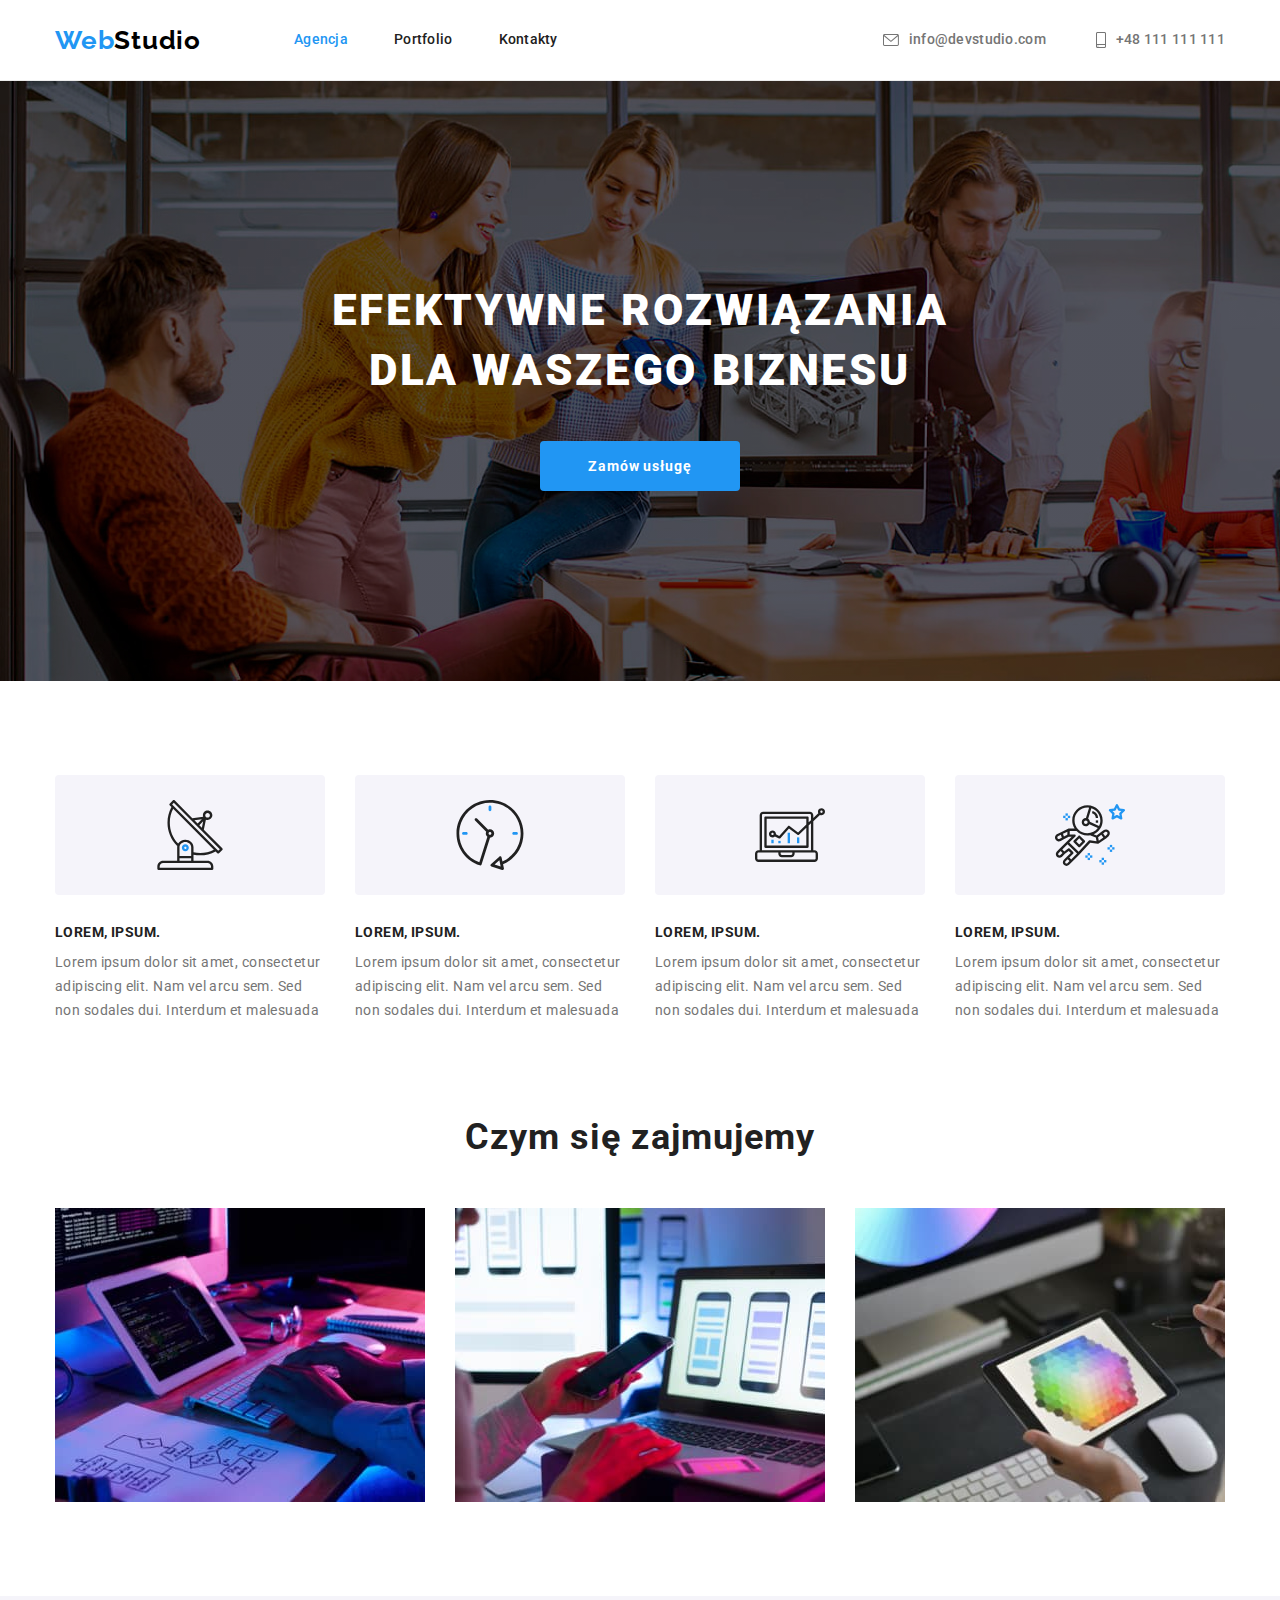
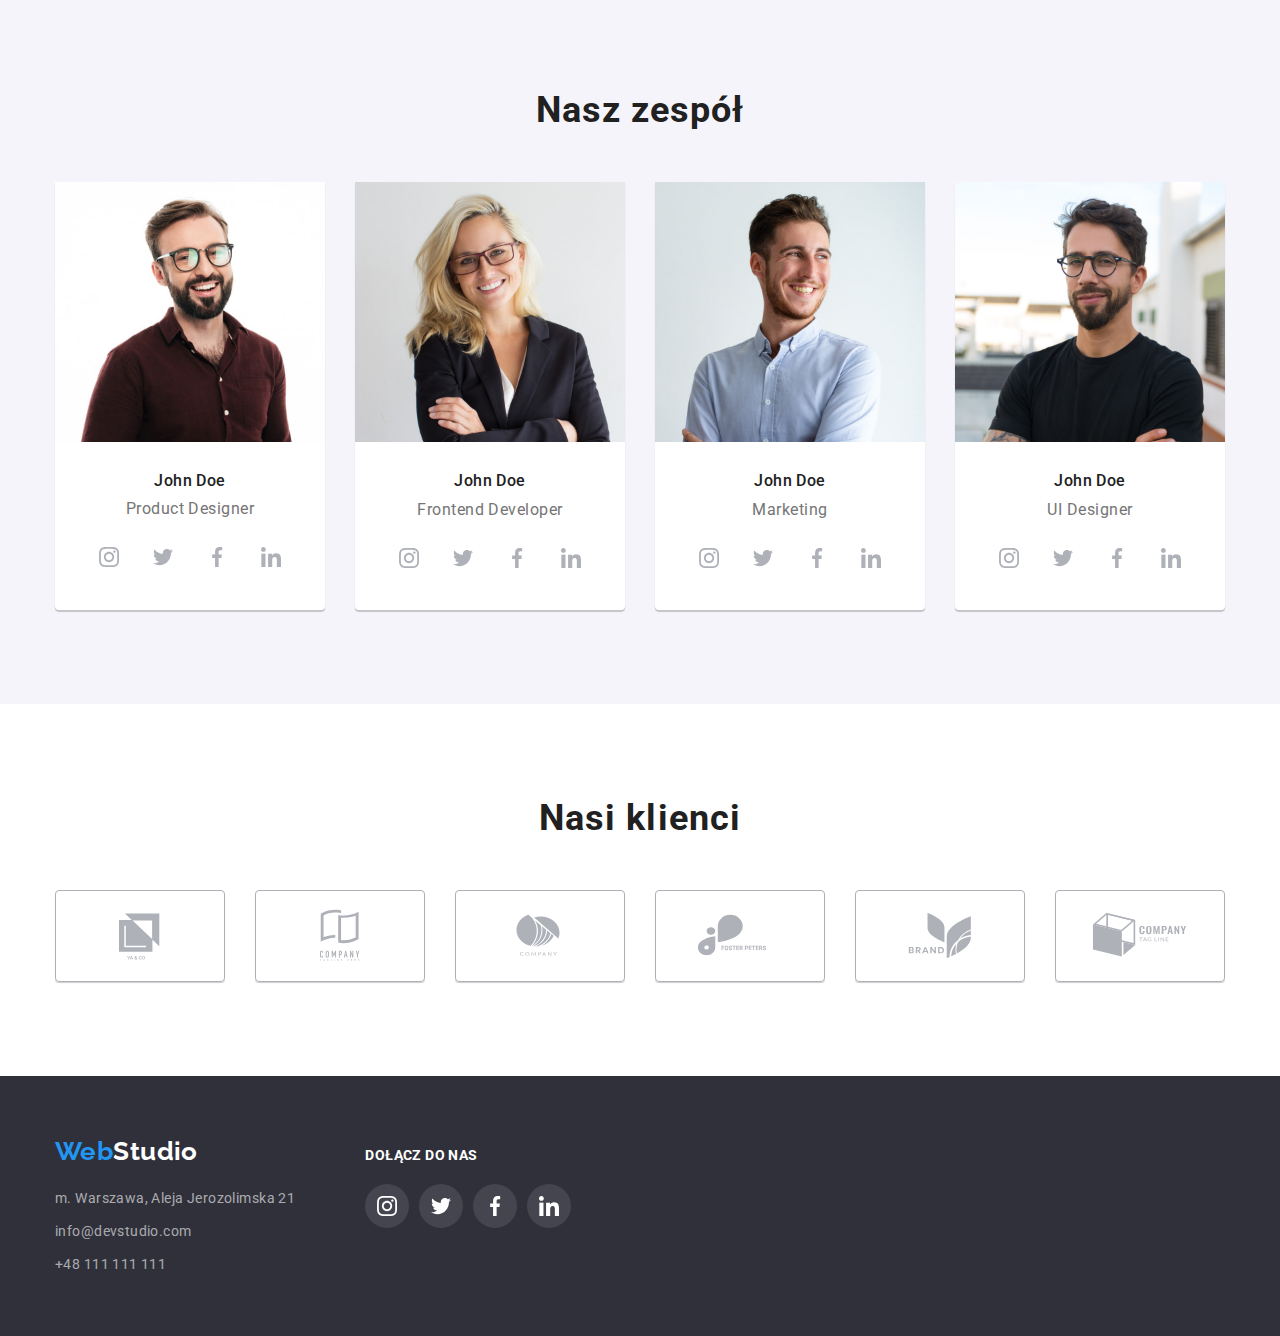
==== index.html @ 993850c0 "feat: init" ====
<!DOCTYPE html>
<html lang="en">
	<head>
		<meta charset="UTF-8" />
		<meta name="viewport" content="witdh=device-width" />
		<title>goit-markup-hw-04 Wojciech Maroszek</title>
		<link rel="preconnect" href="https://fonts.googleapis.com" />
		<link rel="preconnect" href="https://fonts.gstatic.com" crossorigin />
		<link
			href="https://fonts.googleapis.com/css2?family=Raleway:wght@700&family=Roboto:wght@400;500;700;900&display=swap"
			rel="stylesheet"
		/>
		<link rel="stylesheet" href="css/modern-normalize.css" />
		<link rel="stylesheet" href="css/styles.css" />
	</head>
	<body>
		<header class="nav-line">
			<div class="container container-nav">
				<nav class="header-nav">
					<a class="nav-logo" href="./index.html">
						<span>Web</span>
						<span class="nav-logo-studio">Studio</span>
					</a>
					<ul class="nav-list">
						<li><a class="nav-link current" href="./index.html">Agencja</a></li>
						<li><a class="nav-link" href="./portfolio.html">Portfolio</a></li>
						<li><a class="nav-link" href="./kontakt.html">Kontakty</a></li>
					</ul>
				</nav>
				<ul class="contact-list">
					<li>
						<a class="nav-link2" href="mailto:info@devstudio.com">
							<svg class="icon-envelope">
								<use href="./images/icons.svg#icon-envelope"></use>
							</svg>
							info@devstudio.com
						</a>
					</li>
					<li>
						<a class="nav-link2" href="tel:48111111111">
							<svg class="icon-smartphone">
								<use href="./images/icons.svg#icon-smartphone"></use>
							</svg>
							+48 111 111 111
						</a>
					</li>
				</ul>
			</div>
		</header>
		<main>
			<section class="hero-background">
				<div class="container">
					<h1 class="hero-header">EFEKTYWNE ROZWIĄZANIA DLA WASZEGO BIZNESU</h1>
					<button class="hero-button" type="button">Zamów usługę</button>
				</div>
			</section>
			<section>
				<div class="container">
					<h2 class="visually-hidden">Lorem, ipsum dolor.</h2>
					<ul class="feat-container">
						<li class="feat-text-box">
							<div class="feat-icon-box">
								<svg class="feat-icon"><use href="./images/icons.svg#icon-antenna"></use></svg>
							</div>
							<h3 class="feat-tittle">Lorem, ipsum.</h3>
							<p class="feat-text">
								Lorem ipsum dolor sit amet, consectetur adipiscing elit. Nam vel arcu sem. Sed non sodales dui. Interdum
								et malesuada
							</p>
						</li>
						<li class="feat-text-box">
							<div class="feat-icon-box">
								<svg class="feat-icon"><use href="./images/icons.svg#icon-clock"></use></svg>
							</div>
							<h3 class="feat-tittle">Lorem, ipsum.</h3>
							<p class="feat-text">
								Lorem ipsum dolor sit amet, consectetur adipiscing elit. Nam vel arcu sem. Sed non sodales dui. Interdum
								et malesuada
							</p>
						</li>
						<li class="feat-text-box">
							<div class="feat-icon-box">
								<svg class="feat-icon"><use href="./images/icons.svg#icon-diagram"></use></svg>
							</div>
							<h3 class="feat-tittle">Lorem, ipsum.</h3>
							<p class="feat-text">
								Lorem ipsum dolor sit amet, consectetur adipiscing elit. Nam vel arcu sem. Sed non sodales dui. Interdum
								et malesuada
							</p>
						</li>
						<li class="feat-text-box">
							<div class="feat-icon-box">
								<svg class="feat-icon"><use href="./images/icons.svg#icon-astronaut"></use></svg>
							</div>
							<h3 class="feat-tittle">Lorem, ipsum.</h3>
							<p class="feat-text">
								Lorem ipsum dolor sit amet, consectetur adipiscing elit. Nam vel arcu sem. Sed non sodales dui. Interdum
								et malesuada
							</p>
						</li>
					</ul>
				</div>
			</section>
			<section class="deal-design">
				<div class="container">
					<h2 class="design-header deal-title">Czym się zajmujemy</h2>
					<ul class="deal-box">
						<li>
							<img src="images/box1.jpg" alt="Zdjęcie komputera" width="370" height="294" />
						</li>
						<li>
							<img src="images/box2.jpg" alt="Zdjęcie komputera i telefonu" width="370" height="294" />
						</li>
						<li>
							<img src="images/box3.jpg" alt="Zdjęcie tabletu" width="370" height="294" />
						</li>
					</ul>
				</div>
			</section>
			<section class="section-team-background">
				<div class="container">
					<h2 class="design-header sec-images-header">Nasz zespół</h2>
					<ul class="team-card-box">
						<li class="team-card">
							<img src="images/img1.jpg" alt="Zdjęcie osoby 1" width="270" height="260" />
							<div class="card-text-box">
								<h3 class="section-team-tittle">John Doe</h3>
								<p class="section-team-text">Product Designer</p>
								<ul class="team-social-box">
									<li>
										<a
											class="icon-bg"
											href="https://www.instagram.com/"
											target="_blank"
											rel="noopener nofollow noreferrer"
										>
											<svg class="team-social"><use href="./images/icons.svg#icon-instagram"></use></svg>
										</a>
									</li>
									<li>
										<a
											class="icon-bg"
											href="https://www.twitter.com/"
											target="_blank"
											rel="noopener nofollow noreferrer"
										>
											<svg class="team-social"><use href="./images/icons.svg#icon-twitter"></use></svg>
										</a>
									</li>
									<li>
										<a
											class="icon-bg"
											href="https://www.facebook.com/"
											target="_blank"
											rel="noopener nofollow noreferrer"
										>
											<svg class="team-social"><use href="./images/icons.svg#icon-facebook"></use></svg>
										</a>
									</li>
									<li>
										<a
											class="icon-bg"
											href="https://pl.linkedin.com/"
											target="_blank"
											rel="noopener nofollow noreferrer"
										>
											<svg class="team-social"><use href="./images/icons.svg#icon-linkedin"></use></svg>
										</a>
									</li>
								</ul>
							</div>
						</li>
						<li class="team-card">
							<img src="images/img2.jpg" alt="Zdjęcie osoby 2" width="270" height="260" />
							<div class="card-text-box">
								<h3 class="section-team-tittle">John Doe</h3>
								<p class="section-team-text">Frontend Developer</p>
								<ul class="team-social-box">
									<li>
										<a
											class="icon-bg"
											href="https://www.instagram.com/"
											target="_blank"
											rel="noopener nofollow noreferrer"
										>
											<svg class="team-social"><use href="./images/icons.svg#icon-instagram"></use></svg>
										</a>
									</li>
									<li>
										<a
											class="icon-bg"
											href="https://www.twitter.com/"
											target="_blank"
											rel="noopener nofollow noreferrer"
										>
											<svg class="team-social"><use href="./images/icons.svg#icon-twitter"></use></svg>
										</a>
									</li>
									<li>
										<a
											class="icon-bg"
											href="https://www.facebook.com/"
											target="_blank"
											rel="noopener nofollow noreferrer"
										>
											<svg class="team-social"><use href="./images/icons.svg#icon-facebook"></use></svg>
										</a>
									</li>
									<li>
										<a
											class="icon-bg"
											href="https://pl.linkedin.com/"
											target="_blank"
											rel="noopener nofollow noreferrer"
										>
											<svg class="team-social"><use href="./images/icons.svg#icon-linkedin"></use></svg>
										</a>
									</li>
								</ul>
							</div>
						</li>
						<li class="team-card">
							<img src="images/img3.jpg" alt="Zdjęcie osoby 3" width="270" height="260" />
							<div class="card-text-box">
								<h3 class="section-team-tittle">John Doe</h3>
								<p class="section-team-text">Marketing</p>
								<ul class="team-social-box">
									<li>
										<a
											class="icon-bg"
											href="https://www.instagram.com/"
											target="_blank"
											rel="noopener nofollow noreferrer"
										>
											<svg class="team-social"><use href="./images/icons.svg#icon-instagram"></use></svg>
										</a>
									</li>
									<li>
										<a
											class="icon-bg"
											href="https://www.twitter.com/"
											target="_blank"
											rel="noopener nofollow noreferrer"
										>
											<svg class="team-social"><use href="./images/icons.svg#icon-twitter"></use></svg>
										</a>
									</li>
									<li>
										<a
											class="icon-bg"
											href="https://www.facebook.com/"
											target="_blank"
											rel="noopener nofollow noreferrer"
										>
											<svg class="team-social"><use href="./images/icons.svg#icon-facebook"></use></svg>
										</a>
									</li>
									<li>
										<a
											class="icon-bg"
											href="https://pl.linkedin.com/"
											target="_blank"
											rel="noopener nofollow noreferrer"
										>
											<svg class="team-social"><use href="./images/icons.svg#icon-linkedin"></use></svg>
										</a>
									</li>
								</ul>
							</div>
						</li>
						<li class="team-card">
							<img src="images/img4.jpg" alt="Zdjęcie osoby 4" width="270" height="260" />
							<div class="card-text-box">
								<h3 class="section-team-tittle">John Doe</h3>
								<p class="section-team-text">UI Designer</p>
								<ul class="team-social-box">
									<li>
										<a
											class="icon-bg"
											href="https://www.instagram.com/"
											target="_blank"
											rel="noopener nofollow noreferrer"
										>
											<svg class="team-social"><use href="./images/icons.svg#icon-instagram"></use></svg>
										</a>
									</li>
									<li>
										<a
											class="icon-bg"
											href="https://www.twitter.com/"
											target="_blank"
											rel="noopener nofollow noreferrer"
										>
											<svg class="team-social"><use href="./images/icons.svg#icon-twitter"></use></svg>
										</a>
									</li>
									<li>
										<a
											class="icon-bg"
											href="https://www.facebook.com/"
											target="_blank"
											rel="noopener nofollow noreferrer"
										>
											<svg class="team-social"><use href="./images/icons.svg#icon-facebook"></use></svg>
										</a>
									</li>
									<li>
										<a
											class="icon-bg"
											href="https://pl.linkedin.com/"
											target="_blank"
											rel="noopener nofollow noreferrer"
										>
											<svg class="team-social"><use href="./images/icons.svg#icon-linkedin"></use></svg>
										</a>
									</li>
								</ul>
							</div>
						</li>
					</ul>
				</div>
			</section>
			<section>
				<div class="container">
					<h2 class="design-header deal-title">Nasi klienci</h2>
					<ul class="customers-box">
						<li>
							<a class="customer-bg" href="#">
								<svg class="customers-logo"><use href="./images/icons.svg#icon-logo-1"></use></svg>
							</a>
						</li>
						<li>
							<a class="customer-bg" href="#">
								<svg class="customers-logo"><use href="./images/icons.svg#icon-logo-2"></use></svg>
							</a>
						</li>
						<li>
							<a class="customer-bg" href="#">
								<svg class="customers-logo"><use href="./images/icons.svg#icon-logo-3"></use></svg>
							</a>
						</li>
						<li>
							<a class="customer-bg" href="#">
								<svg class="customers-logo"><use href="./images/icons.svg#icon-logo-4"></use></svg>
							</a>
						</li>
						<li>
							<a class="customer-bg" href="#">
								<svg class="customers-logo"><use href="./images/icons.svg#icon-logo-5"></use></svg>
							</a>
						</li>
						<li>
							<a class="customer-bg" href="#">
								<svg class="customers-logo"><use href="./images/icons.svg#icon-logo-6"></use></svg>
							</a>
						</li>
					</ul>
				</div>
			</section>
		</main>
		<footer class="footer-bg">
			<div class="container footer-container">
				<div>
					<a class="footer-logo" href="./index.html">
						<span>Web</span>
						<span class="footer-logo-studio">Studio</span>
					</a>
					<address>
						<ul class="adress-list">
							<li class="address-text">
								<a
									class="footer-adress"
									href="https://goo.gl/maps/CgjjjS2WBtp8LF2a7"
									target="_blank"
									rel="noopener nofollow"
								>
									m. Warszawa, Aleja Jerozolimska 21
								</a>
							</li>
							<li class="address-text">
								<a class="footer-adress" href="mailto:info@devstudio.com">info@devstudio.com</a>
							</li>
							<li><a class="footer-adress" href="tel:48111111111">+48 111 111 111</a></li>
						</ul>
					</address>
				</div>
				<div>
					<h3 class="visually-hidden">Social</h3>
					<p class="social-text">DOŁĄCZ DO NAS</p>
					<ul class="social-box">
						<li>
							<a class="social-bg" href="https://www.instagram.com/" target="_blank" rel="noopener nofollow noreferrer">
								<svg class="social-cover">
									<use href="./images/icons.svg#icon-instagram"></use>
								</svg>
							</a>
						</li>
						<li>
							<a class="social-bg" href="https://www.twitter.com/" target="_blank" rel="noopener nofollow noreferrer">
								<svg class="social-cover"><use href="./images/icons.svg#icon-twitter"></use></svg>
							</a>
						</li>

						<li>
							<a class="social-bg" href="https://www.facebook.com/" target="_blank" rel="noopener nofollow noreferrer">
								<svg class="social-cover">
									<use href="./images/icons.svg#icon-facebook"></use>
								</svg>
							</a>
						</li>
						<li>
							<a class="social-bg" href="https://pl.linkedin.com/" target="_blank" rel="noopener nofollow noreferrer">
								<svg class="social-cover">
									<use href="./images/icons.svg#icon-linkedin"></use>
								</svg>
							</a>
						</li>
					</ul>
				</div>
			</div>
		</footer>
		<script src="./js/modal.js"></script>
	</body>
</html>
---- css/styles.css ----
/* GLOBAL */
:root {
	--header-background-color: #2f303a;
	--main-background-color: #ffffff;
	--main-font-color: #212121;
	--images-font-color: #757575;
	--main-blue-color: #2196f3;
	--filters-background-color: #f5f4fa;
	--footer-text-color: rgba(255, 255, 255, 0.6);
	--footer-studio-color: #000000;
	--main-font: "Roboto", sans-serif;
	--logo-font: "Raleway";
}
body {
	font-family: var(--main-font);
	background-color: var(--main-background-color);
	color: var(--main-font-color);
	font-size: 14px;
	letter-spacing: 0.03em;
}
.cursor-pointer:hover {
	cursor: pointer;
}
.visually-hidden {
	position: absolute;
	width: 1px;
	height: 1px;
	margin: -1px;
	border: 0;
	padding: 0;
	white-space: nowrap;
	clip-path: inset(100%);
	clip: rect(0 0 0 0);
	overflow: hidden;
}
.design-header {
	font-weight: 700;
	font-size: 36px;
	line-height: 1.16;
	text-align: center;
	letter-spacing: 0.03em;
	margin-bottom: 50px;
}
.container {
	width: 1200px;
	margin: 0 auto;
	padding: 0 15px;
}

h1,
h2,
h3,
h4,
h5,
h6,
p {
	margin: 0;
}
img {
	display: block;
	max-width: 100%;
	height: auto;
}
ul,
ol {
	list-style-type: none;
	padding-left: 0;
	margin: 0;
}
a {
	text-decoration: none;
}
address {
	font-style: normal;
}
button {
	display: block;
	cursor: pointer;
	border: none;
	border-radius: 4px;
}
section {
	padding-top: 94px;
	padding-bottom: 94px;
}
/* GLOBAL */

/* HEADER */
/* Nav */
.nav-line {
	border-bottom: 1px;
	border-bottom-style: solid;
	border-bottom-color: #ececec;
}
.container-nav {
	display: flex;
	align-items: center;
}
.header-nav {
	display: flex;
	text-align: center;
}

.nav-list {
	display: flex;
	gap: 46px;
	margin-left: 93px;
	align-items: center;
}
.contact-list {
	display: flex;
	gap: 50px;
	margin-left: auto;
}
.nav-logo {
	font-family: var(--logo-font);
	text-decoration: none;
	font-weight: 700;
	font-size: 26px;
	line-height: 1.19;
	color: var(--main-blue-color);
	letter-spacing: 0.03em;
	display: flex;
	align-items: center;
}
.nav-logo:focus {
	outline: 2px dashed var(--main-blue-color);
}
.nav-logo-studio {
	color: var(--footer-studio-color);
}
.nav-link {
	text-decoration: none;
	color: var(--main-font-color);
	font-weight: 500;
	line-height: 1.14;
	letter-spacing: 0.02em;
	display: block;
	padding-top: 32px;
	padding-bottom: 32px;
}
.nav-link:hover {
	color: var(--main-blue-color);
}
.nav-link:focus {
	color: var(--main-blue-color);
}
.nav-link2 {
	text-decoration: none;
	font-weight: 500;
	line-height: 1.14;
	letter-spacing: 0.02em;
	color: var(--images-font-color);
	fill: currentColor;
	display: flex;
	align-items: center;
	justify-content: center;
}

.nav-link2:hover {
	color: var(--main-blue-color);
}
.nav-link2:focus {
	color: var(--main-blue-color);
}
.addres-color-pointer:hover {
	color: var(--main-background-color);
}
.current {
	color: var(--main-blue-color);
}
.icon-envelope {
	margin-right: 10px;
	width: 16px;
	height: 12px;
}
.icon-smartphone {
	margin-right: 10px;
	width: 10px;
	height: 16px;
}

/* Nav */
/* HEADER */

/* MAIN */
/* Header index.html */
.hero-background {
	max-width: 1600px;
	height: 600px;
	background-size: cover;
	margin: auto;
	padding-top: 200px;
	padding-bottom: 200px;
	background-image: linear-gradient(rgba(0, 0, 0, 0.4), rgba(0, 0, 0, 0.4)), url("../images/hero-background.jpg");
}
.hero-header {
	color: var(--main-background-color);
	width: 696px;
	font-weight: 900;
	font-size: 44px;
	line-height: 1.36;
	letter-spacing: 0.06em;
	text-align: center;
	text-transform: uppercase;
	margin: auto;
	margin-bottom: 40px;
}
.hero-button {
	width: 200px;
	background-color: var(--main-blue-color);
	color: var(--main-background-color);
	font-weight: 700;
	font-size: 14px;
	line-height: 1.87;
	text-align: center;
	letter-spacing: 0.06em;
	cursor: pointer;
	font-family: var(--main-font);
	margin: auto;
	padding: 12px 42px;
}

/* Header index.html */
/* Section 1 index.html */
.feat-text-box {
	width: 270px;
	height: auto;
}
.feat-container {
	display: flex;
	align-items: center;
	gap: 30px;
}
.feat-text {
	line-height: 1.71;
	color: var(--images-font-color);
	letter-spacing: 0.03em;
}
.feat-tittle {
	font-weight: 700;
	line-height: 1.14;
	text-transform: uppercase;
	letter-spacing: 0.03em;
	margin-bottom: 10px;
	font-size: 14px;
}
.feat-icon {
	width: 70px;
	height: 70px;
}
.feat-icon-box {
	background: #f5f4fa;
	border-radius: 4px;
	margin-bottom: 30px;
	height: 120px;
	display: flex;
	align-items: center;
	justify-content: center;
}
/* Section 1 index.html */
/* Section 2 index.html */
.deal-box {
	display: flex;
	flex-direction: row;
	gap: 30px;
}
.deal-design {
	padding-top: 0px;
}
/* Section 2 index.html */
/* Section 3 index.html */
.section-team-background {
	background-color: var(--filters-background-color);
}
.team-card {
	background-color: var(--main-background-color);
	width: 270px;
	box-shadow: 0px 2px 1px rgba(0, 0, 0, 0.2);
	border-radius: 0px 0px 4px 4px;
}
.card-text-box {
	width: 270px;
	text-align: center;
	padding: 30px 0;
}
.team-card-box {
	display: flex;
	gap: 30px;
}
.section-team-tittle {
	font-size: 16px;
	line-height: 1.18;
	letter-spacing: 0.03em;
	font-weight: 500;
	text-align: center;
	margin-bottom: 10px;
}
.section-team-text {
	font-size: 16px;
	line-height: 1.18;
	letter-spacing: 0.03em;
	color: var(--images-font-color);
	text-align: center;
	margin-bottom: 16px;
}
.team-social {
	width: 20px;
	height: 20px;
}

.icon-bg:hover {
	background-color: var(--main-blue-color);
	fill: var(--main-background-color);
}
.icon-bg:focus {
	background-color: var(--main-blue-color);
	fill: var(--main-background-color);
}

.team-social-box {
	display: flex;
	justify-content: center;
	gap: 10px;
}
.icon-bg {
	width: 44px;
	height: 44px;
	display: flex;
	align-items: center;
	justify-content: center;
	border-radius: 50%;
	fill: #afb1b8;
}
/* Section 3 index.html */
/* Section 4 index.html */

.customers-box {
	display: flex;
	gap: 30px;
}
.customer-bg {
	border: 1px solid currentColor;
	color: #afb1b8;
	border-radius: 4px;
	width: 170px;
	height: 92px;
	display: flex;
	align-items: center;
	justify-content: center;
	box-shadow: 0px 1px 1px rgba(0, 0, 0, 0.2);
}
.customer-bg:focus {
	color: var(--main-blue-color);
}
.customers-logo {
	width: 106px;
	height: 60px;
	fill: currentColor;
}
.customer-bg:hover {
	color: var(--main-blue-color);
}
/* Section 4 index.html */
/* Filters */
.filter-list {
	display: flex;
	flex-direction: row;
	justify-content: center;
	gap: 8px;
	margin-bottom: 50px;
}
.filter-button {
	font-size: 16px;
	line-height: 1.62;
	font-weight: 500;
	font-family: inherit;
	text-align: center;
	cursor: pointer;
	background-color: var(--filters-background-color);
	letter-spacing: 0.03em;
	padding: 6px 22px;
}
.filter-button:hover {
	background-color: var(--main-blue-color);
	color: var(--main-background-color);
	box-shadow: 0px 3px 1px rgba(0, 0, 0, 0.1), 0px 1px 2px rgba(0, 0, 0, 0.08), 0px 2px 2px rgba(0, 0, 0, 0.12);
}
.filter-button:focus {
	background-color: var(--main-blue-color);
	color: var(--main-background-color);
	box-shadow: 0px 3px 1px rgba(0, 0, 0, 0.1), 0px 1px 2px rgba(0, 0, 0, 0.08), 0px 2px 2px rgba(0, 0, 0, 0.12);
}
/* Filters */
/* Content images for portfolio.html */
.portfolio-list {
	display: flex;
	gap: 30px;
	flex-wrap: wrap;
}
.images-tittle {
	font-weight: 700;
	font-size: 18px;
	line-height: 2.25em;
	letter-spacing: 0.06em;
	margin-bottom: 4px;
	color: var(--main-font-color);
}
.images-text {
	font-size: 16px;
	line-height: 1.87;
	color: var(--images-font-color);
	letter-spacing: 0.03em;
}
.images-container:hover {
	width: 370px;
	box-shadow: 0px 1px 1px rgba(0, 0, 0, 0.12), 0px 4px 4px rgba(0, 0, 0, 0.06), 1px 4px 6px rgba(0, 0, 0, 0.16);
}
.images-container:focus {
	width: 370px;
	box-shadow: 0px 1px 1px rgba(0, 0, 0, 0.12), 0px 4px 4px rgba(0, 0, 0, 0.06), 1px 4px 6px rgba(0, 0, 0, 0.16);
}
.images-box-text {
	width: 370px;
	padding: 20px 24px 20px 24px;
	border: 1px solid #eeeeee;
	border-top: none;
}
/* Content images for portfolio.html */
/* MAIN */

/* FOOTER */

.footer-logo {
	font-family: var(--logo-font);
	text-decoration: none;
	font-weight: 700;
	font-size: 26px;
	line-height: 1.19;
	color: var(--main-blue-color);
	margin-bottom: 20px;
	display: flex;
}
.footer-logo:focus {
	outline: 2px dashed var(--main-blue-color);
}
.footer-logo-studio {
	color: var(--main-background-color);
}
.footer-bg {
	background-color: var(--header-background-color);
	padding-top: 60px;
	padding-bottom: 60px;
}
.footer-adress {
	text-decoration: none;
	font-style: normal;
	line-height: 1.71;
	color: var(--footer-text-color);
	letter-spacing: 0.03em;
}
.footer-adress:hover {
	color: var(--main-blue-color);
}
.footer-adress:focus {
	color: var(--main-blue-color);
}
.address-text:not(:last-child) {
	margin-bottom: 9px;
}
.social-text {
	letter-spacing: 0.03em;
	text-transform: uppercase;
	font-weight: 700;
	line-height: 1.14em;
	color: var(--main-background-color);
	margin-top: 12px;
	margin-left: 70px;
}
.social-box {
	display: flex;
	gap: 10px;
	margin-top: 20px;
	margin-left: 70px;
}
.footer-container {
	display: flex;
}
.social-cover {
	fill: var(--main-background-color);
	width: 20px;
	height: 20px;
}
.social-bg {
	background-color: rgba(255, 255, 255, 0.1);
	width: 44px;
	height: 44px;
	display: flex;
	align-items: center;
	justify-content: center;
	border-radius: 50%;
}
.social-bg:hover {
	background-color: var(--main-blue-color);
}
.social-bg:focus {
	background-color: var(--main-blue-color);
}
/* FOOTER */
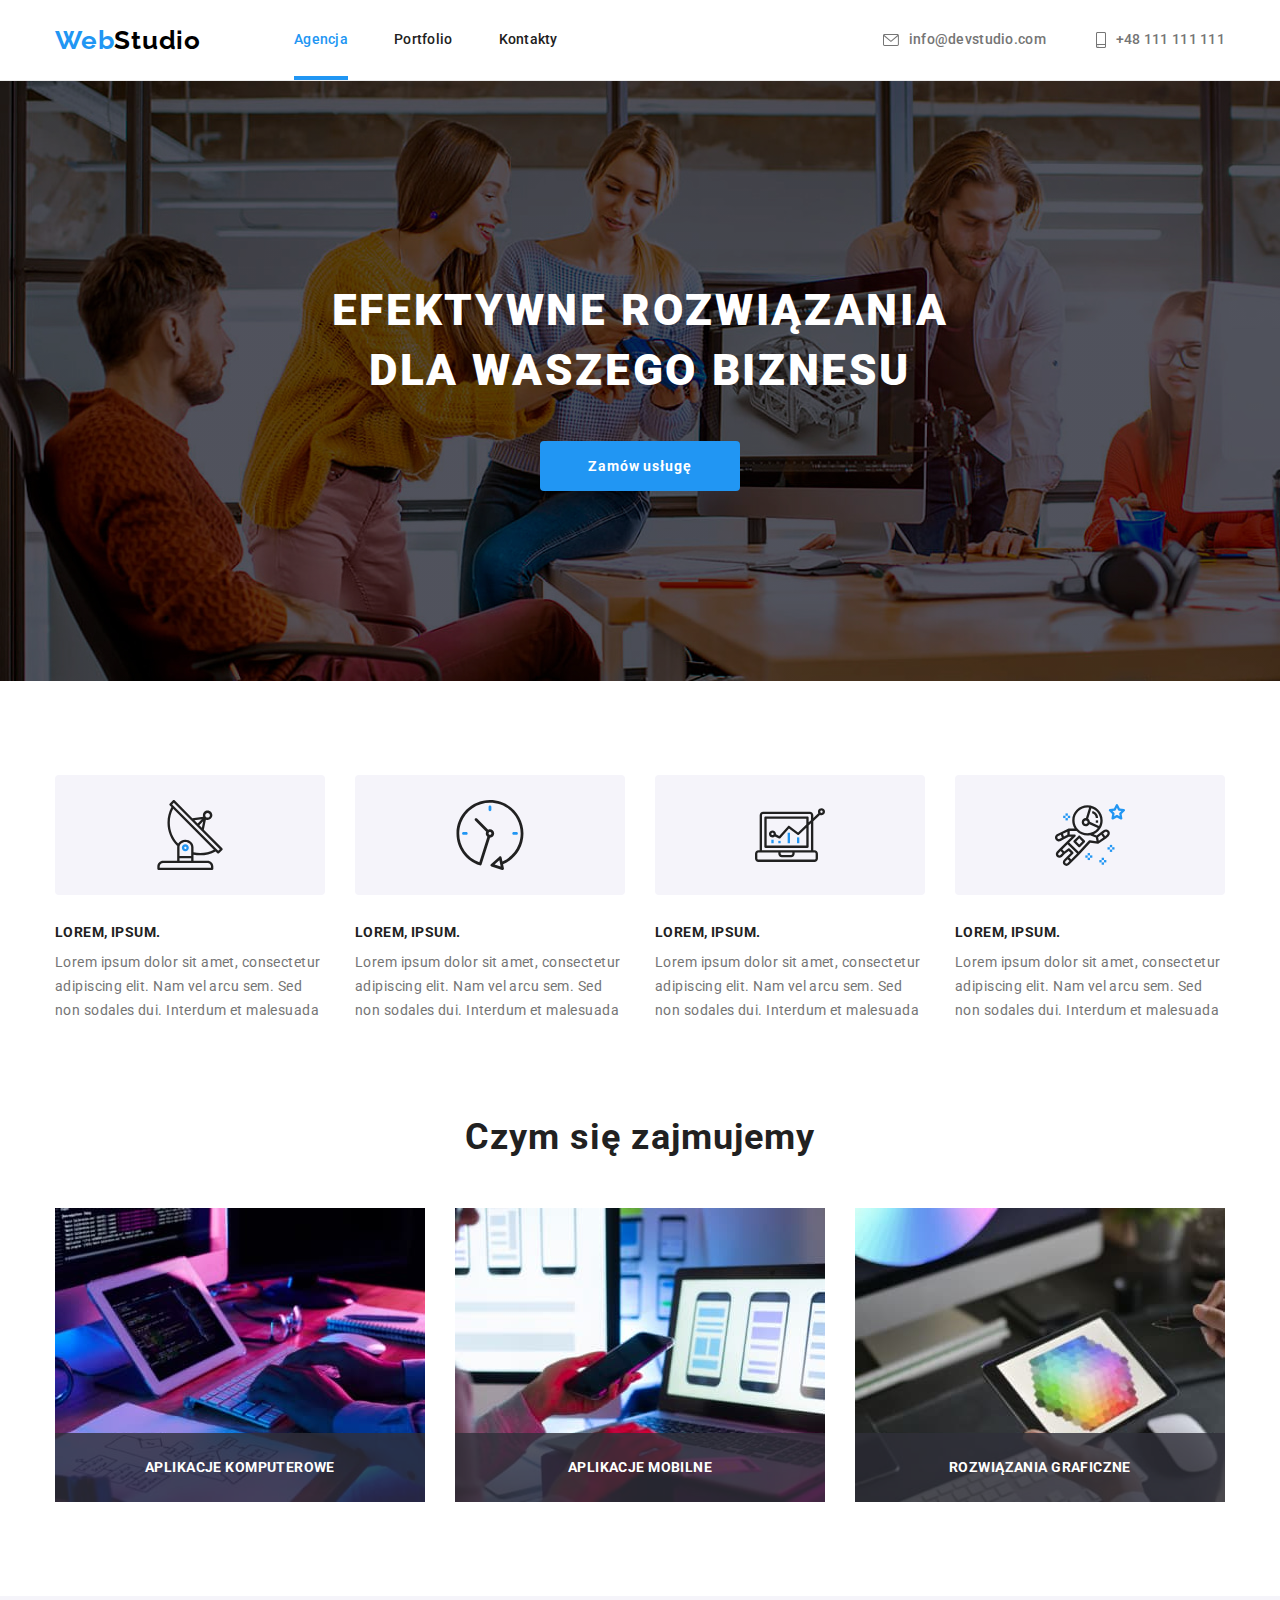
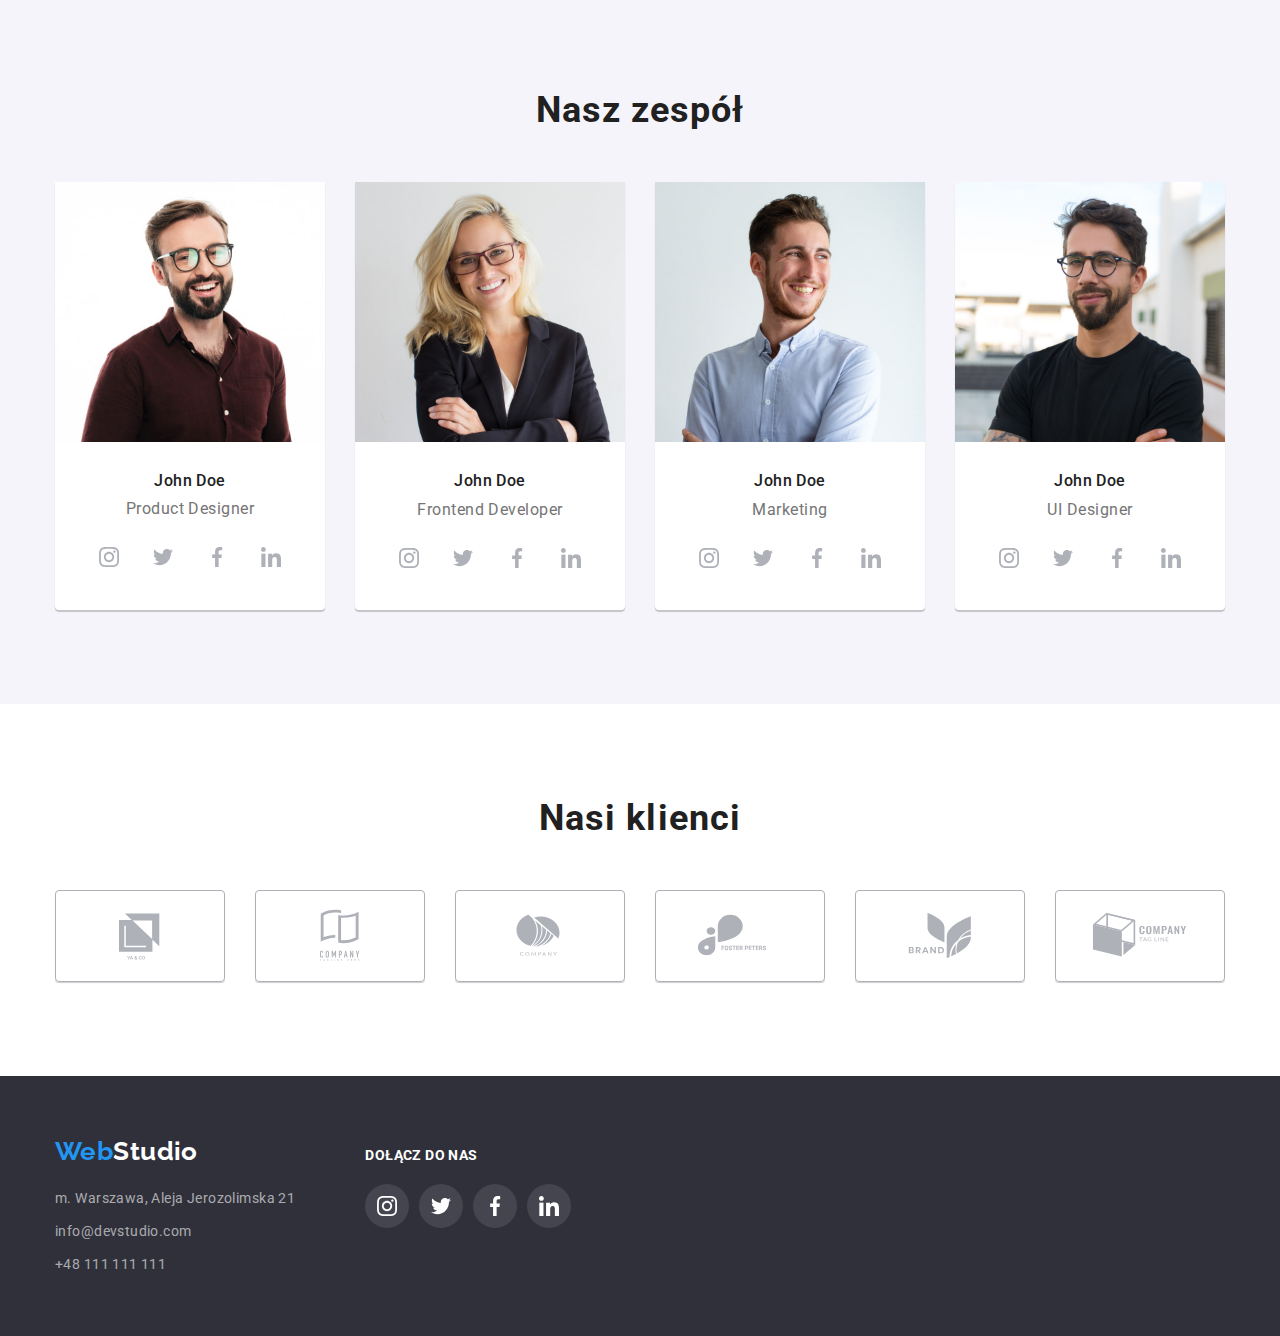
==== commit 0daa166e: "feat: css&html" ====
--- a/index.html
+++ b/index.html
@@ -3,7 +3,7 @@
 	<head>
 		<meta charset="UTF-8" />
 		<meta name="viewport" content="witdh=device-width" />
-		<title>goit-markup-hw-04 Wojciech Maroszek</title>
+		<title>goit-markup-hw-05 Wojciech Maroszek</title>
 		<link rel="preconnect" href="https://fonts.googleapis.com" />
 		<link rel="preconnect" href="https://fonts.gstatic.com" crossorigin />
 		<link
@@ -23,8 +23,8 @@
 					</a>
 					<ul class="nav-list">
 						<li><a class="nav-link current" href="./index.html">Agencja</a></li>
-						<li><a class="nav-link" href="./portfolio.html">Portfolio</a></li>
-						<li><a class="nav-link" href="./kontakt.html">Kontakty</a></li>
+						<li><a class="nav-link nav-link-center" href="./portfolio.html">Portfolio</a></li>
+						<li><a class="nav-link nav-link-center" href="#">Kontakty</a></li>
 					</ul>
 				</nav>
 				<ul class="contact-list">
@@ -51,7 +51,14 @@
 			<section class="hero-background">
 				<div class="container">
 					<h1 class="hero-header">EFEKTYWNE ROZWIĄZANIA DLA WASZEGO BIZNESU</h1>
-					<button class="hero-button" type="button">Zamów usługę</button>
+					<button data-modal-open class="hero-button" type="button">Zamów usługę</button>
+					<div class="backdrop is-hidden" data-modal>
+						<div class="modal">
+							<button class="modal-btn-bg" data-modal-close>
+								<svg class="modal-btn"><use href="./images/icons.svg#icon-close"></use></svg>
+							</button>
+						</div>
+					</div>
 				</div>
 			</section>
 			<section>
@@ -103,16 +110,25 @@
 			</section>
 			<section class="deal-design">
 				<div class="container">
-					<h2 class="design-header deal-title">Czym się zajmujemy</h2>
+					<h2 class="design-header">Czym się zajmujemy</h2>
 					<ul class="deal-box">
 						<li>
-							<img src="images/box1.jpg" alt="Zdjęcie komputera" width="370" height="294" />
-						</li>
-						<li>
-							<img src="images/box2.jpg" alt="Zdjęcie komputera i telefonu" width="370" height="294" />
-						</li>
-						<li>
-							<img src="images/box3.jpg" alt="Zdjęcie tabletu" width="370" height="294" />
+							<div class="deal-image-box">
+								<img src="images/box1.jpg" alt="Zdjęcie komputera" width="370" height="294" />
+								<div class="deal-text-box"><p>Aplikacje komputerowe</p></div>
+							</div>
+						</li>
+						<li>
+							<div class="deal-image-box">
+								<img src="images/box2.jpg" alt="Zdjęcie komputera i telefonu" width="370" height="294" />
+								<div class="deal-text-box"><p>Aplikacje mobilne</p></div>
+							</div>
+						</li>
+						<li>
+							<div class="deal-image-box">
+								<img src="images/box3.jpg" alt="Zdjęcie tabletu" width="370" height="294" />
+								<div class="deal-text-box"><p>Rozwiązania graficzne</p></div>
+							</div>
 						</li>
 					</ul>
 				</div>
--- a/css/styles.css
+++ b/css/styles.css
@@ -21,6 +21,7 @@
 .cursor-pointer:hover {
 	cursor: pointer;
 }
+
 .visually-hidden {
 	position: absolute;
 	width: 1px;
@@ -137,6 +138,8 @@
 	letter-spacing: 0.02em;
 	display: block;
 	padding-top: 32px;
+}
+.nav-link-center {
 	padding-bottom: 32px;
 }
 .nav-link:hover {
@@ -168,6 +171,12 @@
 }
 .current {
 	color: var(--main-blue-color);
+}
+.current::after {
+	content: "";
+	display: block;
+	border-bottom: 4px solid var(--main-blue-color);
+	padding-bottom: 28px;
 }
 .icon-envelope {
 	margin-right: 10px;
@@ -220,7 +229,52 @@
 	margin: auto;
 	padding: 12px 42px;
 }
-
+.is-hidden {
+	pointer-events: none;
+	visibility: hidden;
+	opacity: 0;
+	transform: scale(0);
+}
+.modal {
+	width: 528px;
+	height: 581px;
+	background-color: var(--main-background-color);
+	box-shadow: 0px 1px 3px rgba(0, 0, 0, 0.12), 0px 1px 1px rgba(0, 0, 0, 0.14), 0px 2px 1px rgba(0, 0, 0, 0.2);
+	border-radius: 4px;
+
+	position: absolute;
+	top: 0;
+	left: 0;
+	margin-top: 221px;
+	margin-left: 536px;
+}
+.backdrop {
+	width: 100%;
+	height: 100%;
+	position: fixed;
+	top: 0;
+	left: 0;
+	background: rgba(0, 0, 0, 0.2);
+	transition-property: visibility, opacity, transform;
+	transition-duration: 700ms;
+}
+.modal-btn {
+	width: 18px;
+	height: 18px;
+	display: flex;
+	align-items: center;
+}
+.modal-btn-bg {
+	width: 30px;
+	height: 30px;
+	position: absolute;
+	right: 0;
+	margin-top: 8px;
+	margin-right: 8px;
+
+	border-radius: 50%;
+	border: 1px solid rgba(0, 0, 0, 0.1);
+}
 /* Header index.html */
 /* Section 1 index.html */
 .feat-text-box {
@@ -267,6 +321,25 @@
 }
 .deal-design {
 	padding-top: 0px;
+}
+.deal-image-box {
+	position: relative;
+}
+.deal-text-box {
+	position: absolute;
+	bottom: 0;
+	width: 100%;
+	background-color: rgba(47, 48, 58, 0.8);
+	padding: 27px 0px;
+}
+.deal-text-box > p {
+	font-weight: 700;
+	color: var(--main-background-color);
+	font-size: 14px;
+	line-height: 1.14em;
+	text-align: center;
+	letter-spacing: 0.03em;
+	text-transform: uppercase;
 }
 /* Section 2 index.html */
 /* Section 3 index.html */
@@ -412,13 +485,50 @@
 	color: var(--images-font-color);
 	letter-spacing: 0.03em;
 }
+.images-container {
+	width: 370px;
+	position: relative;
+}
+
+.image-box {
+	width: 370px;
+	height: 294px;
+	position: relative;
+	overflow: hidden;
+}
+.overlay {
+	background-color: rgba(33, 150, 243, 0.9);
+	position: absolute;
+	left: 0;
+	top: 0;
+	width: 100%;
+	height: 100%;
+	transform: translateY(100%);
+	transition: transform 250ms cubic-bezier(0.4, 0, 0.2, 1);
+}
+
+.overlay > p {
+	font-family: var(--main-font);
+	color: var(--main-background-color);
+	font-weight: 400;
+	font-size: 18px;
+	line-height: 1.55em;
+	letter-spacing: 0.03em;
+	padding: 49px 24px 0px 24px;
+}
+
+.images-container:hover .overlay {
+	transform: translateY(0%);
+}
 .images-container:hover {
-	width: 370px;
 	box-shadow: 0px 1px 1px rgba(0, 0, 0, 0.12), 0px 4px 4px rgba(0, 0, 0, 0.06), 1px 4px 6px rgba(0, 0, 0, 0.16);
 }
 .images-container:focus {
 	width: 370px;
 	box-shadow: 0px 1px 1px rgba(0, 0, 0, 0.12), 0px 4px 4px rgba(0, 0, 0, 0.06), 1px 4px 6px rgba(0, 0, 0, 0.16);
+}
+.images-container:focus .overlay {
+	transform: translateY(0%);
 }
 .images-box-text {
 	width: 370px;
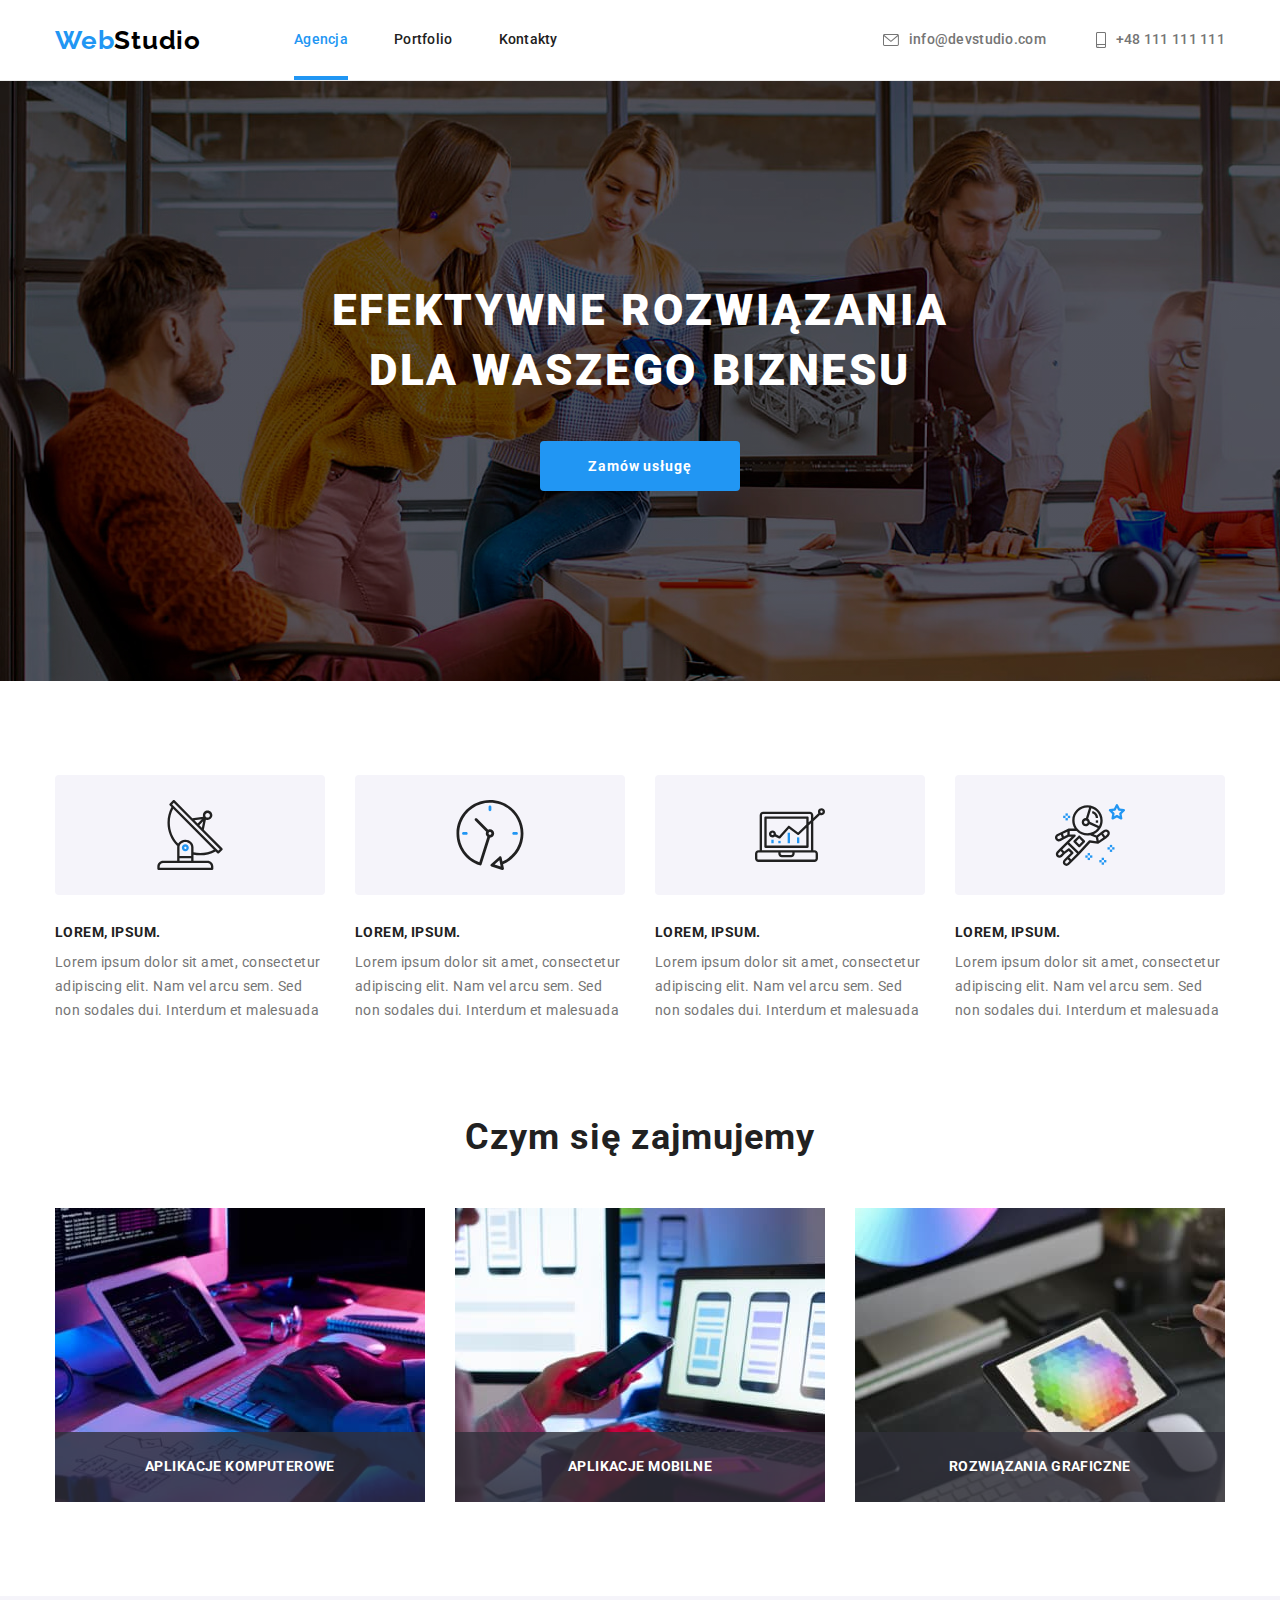
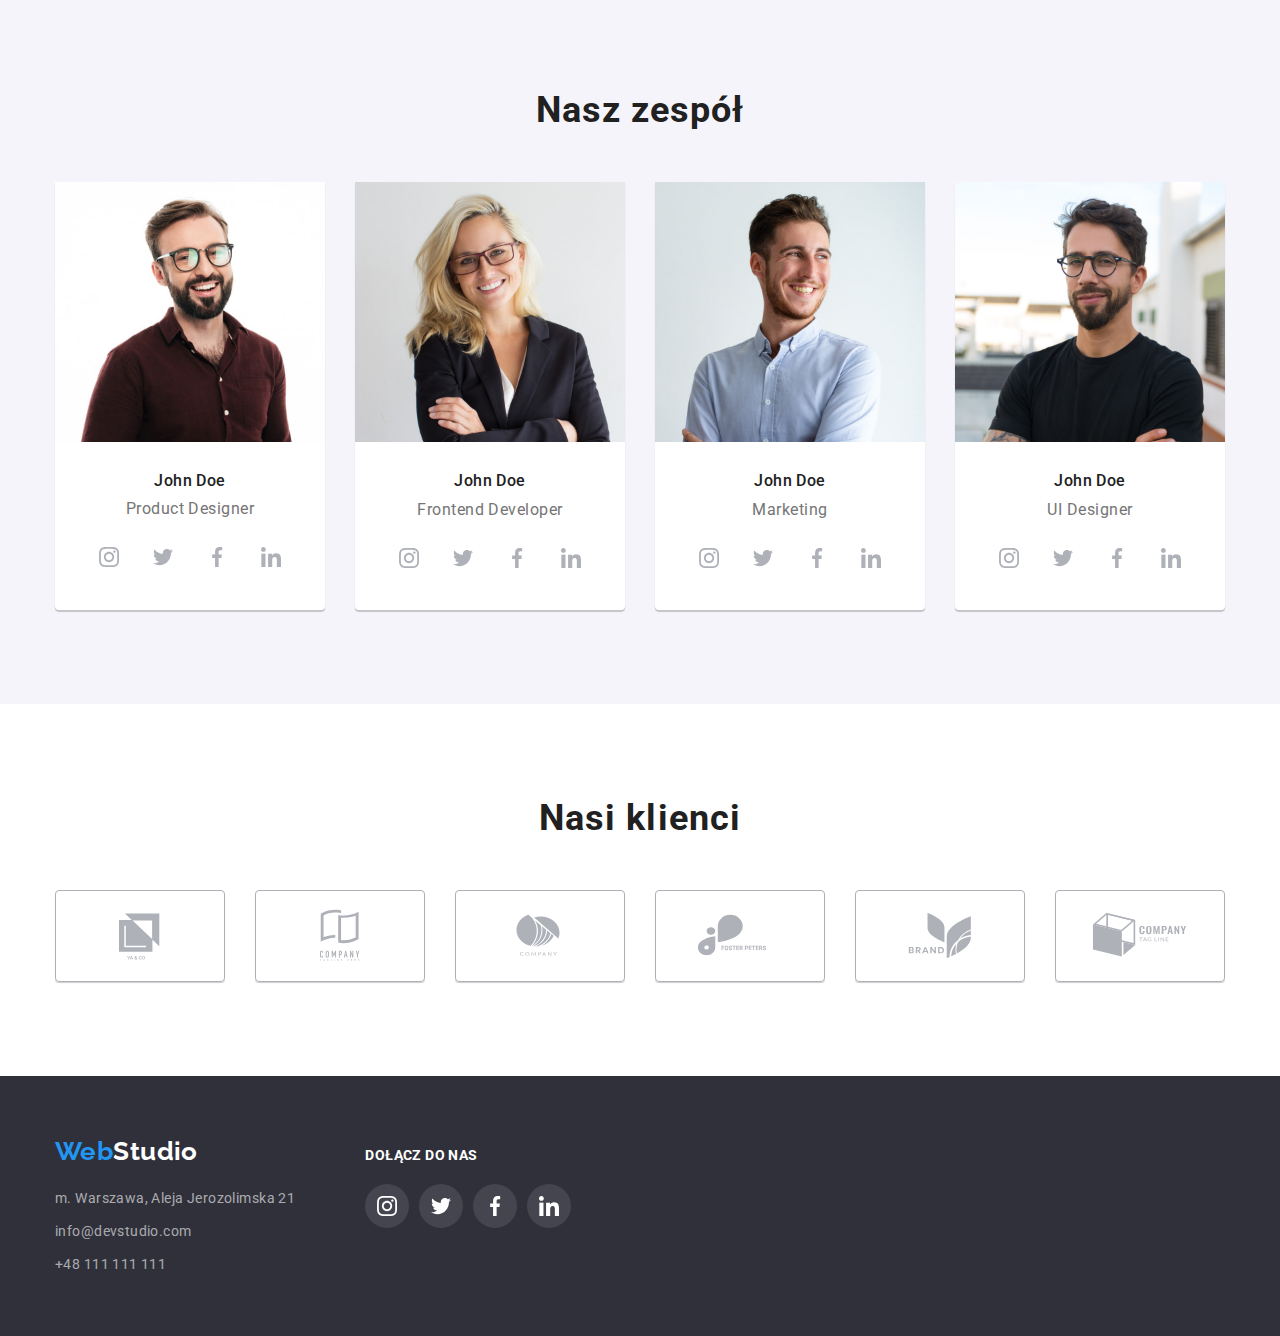
==== commit ce26bee7: "fix: css&html" ====
--- a/index.html
+++ b/index.html
@@ -50,7 +50,7 @@
 		<main>
 			<section class="hero-background">
 				<div class="container">
-					<h1 class="hero-header">EFEKTYWNE ROZWIĄZANIA DLA WASZEGO BIZNESU</h1>
+					<h1 class="hero-header">efektywne rozwiązania dla waszego biznesu</h1>
 					<button data-modal-open class="hero-button" type="button">Zamów usługę</button>
 					<div class="backdrop is-hidden" data-modal>
 						<div class="modal">
@@ -115,19 +115,19 @@
 						<li>
 							<div class="deal-image-box">
 								<img src="images/box1.jpg" alt="Zdjęcie komputera" width="370" height="294" />
-								<div class="deal-text-box"><p>Aplikacje komputerowe</p></div>
+								<p class="deal-text-box">Aplikacje komputerowe</p>
 							</div>
 						</li>
 						<li>
 							<div class="deal-image-box">
 								<img src="images/box2.jpg" alt="Zdjęcie komputera i telefonu" width="370" height="294" />
-								<div class="deal-text-box"><p>Aplikacje mobilne</p></div>
+								<p class="deal-text-box">Aplikacje mobilne</p>
 							</div>
 						</li>
 						<li>
 							<div class="deal-image-box">
 								<img src="images/box3.jpg" alt="Zdjęcie tabletu" width="370" height="294" />
-								<div class="deal-text-box"><p>Rozwiązania graficzne</p></div>
+								<p class="deal-text-box">Rozwiązania graficzne</p>
 							</div>
 						</li>
 					</ul>
--- a/css/styles.css
+++ b/css/styles.css
@@ -138,15 +138,19 @@
 	letter-spacing: 0.02em;
 	display: block;
 	padding-top: 32px;
+	position: relative;
+	transition: transform 250ms cubic-bezier(0.4, 0, 0.2, 1);
 }
 .nav-link-center {
 	padding-bottom: 32px;
 }
 .nav-link:hover {
 	color: var(--main-blue-color);
+	transform: scale(1.15);
 }
 .nav-link:focus {
 	color: var(--main-blue-color);
+	transform: scale(1.15);
 }
 .nav-link2 {
 	text-decoration: none;
@@ -158,13 +162,16 @@
 	display: flex;
 	align-items: center;
 	justify-content: center;
+	transition: transform 250ms cubic-bezier(0.4, 0, 0.2, 1);
 }
 
 .nav-link2:hover {
 	color: var(--main-blue-color);
+	transform: scale(1.15);
 }
 .nav-link2:focus {
 	color: var(--main-blue-color);
+	transform: scale(1.15);
 }
 .addres-color-pointer:hover {
 	color: var(--main-background-color);
@@ -228,6 +235,11 @@
 	font-family: var(--main-font);
 	margin: auto;
 	padding: 12px 42px;
+
+	transition: transform 250ms cubic-bezier(0.4, 0, 0.2, 1);
+}
+.hero-button:hover {
+	transform: scale(1.15);
 }
 .is-hidden {
 	pointer-events: none;
@@ -243,10 +255,9 @@
 	border-radius: 4px;
 
 	position: absolute;
-	top: 0;
-	left: 0;
-	margin-top: 221px;
-	margin-left: 536px;
+	top: 50%;
+	left: 50%;
+	transform: translate(-50%, -50%);
 }
 .backdrop {
 	width: 100%;
@@ -254,15 +265,16 @@
 	position: fixed;
 	top: 0;
 	left: 0;
+	display: flex;
+	justify-content: center;
 	background: rgba(0, 0, 0, 0.2);
 	transition-property: visibility, opacity, transform;
 	transition-duration: 700ms;
+	transition-timing-function: cubic-bezier(0.4, 0, 0.2, 1);
 }
 .modal-btn {
 	width: 18px;
 	height: 18px;
-	display: flex;
-	align-items: center;
 }
 .modal-btn-bg {
 	width: 30px;
@@ -272,8 +284,13 @@
 	margin-top: 8px;
 	margin-right: 8px;
 
+	display: flex;
+	justify-content: center;
+	align-items: center;
+
 	border-radius: 50%;
 	border: 1px solid rgba(0, 0, 0, 0.1);
+	background-color: var(--main-background-color);
 }
 /* Header index.html */
 /* Section 1 index.html */
@@ -325,21 +342,21 @@
 .deal-image-box {
 	position: relative;
 }
+
 .deal-text-box {
+	font-weight: 700;
+	color: var(--main-background-color);
+	line-height: 1.14em;
+	letter-spacing: 0.03em;
+	text-transform: uppercase;
 	position: absolute;
 	bottom: 0;
 	width: 100%;
 	background-color: rgba(47, 48, 58, 0.8);
-	padding: 27px 0px;
-}
-.deal-text-box > p {
-	font-weight: 700;
-	color: var(--main-background-color);
-	font-size: 14px;
-	line-height: 1.14em;
-	text-align: center;
-	letter-spacing: 0.03em;
-	text-transform: uppercase;
+	height: 70px;
+	display: flex;
+	justify-content: center;
+	align-items: center;
 }
 /* Section 2 index.html */
 /* Section 3 index.html */
@@ -385,10 +402,12 @@
 .icon-bg:hover {
 	background-color: var(--main-blue-color);
 	fill: var(--main-background-color);
+	transform: scale(1.3);
 }
 .icon-bg:focus {
 	background-color: var(--main-blue-color);
 	fill: var(--main-background-color);
+	transform: scale(1.3);
 }
 
 .team-social-box {
@@ -404,6 +423,7 @@
 	justify-content: center;
 	border-radius: 50%;
 	fill: #afb1b8;
+	transition: transform 400ms cubic-bezier(0.4, 0, 0.2, 1);
 }
 /* Section 3 index.html */
 /* Section 4 index.html */
@@ -422,9 +442,11 @@
 	align-items: center;
 	justify-content: center;
 	box-shadow: 0px 1px 1px rgba(0, 0, 0, 0.2);
+	transition: transform 250ms cubic-bezier(0.4, 0, 0.2, 1);
 }
 .customer-bg:focus {
 	color: var(--main-blue-color);
+	transform: translateY(-15%);
 }
 .customers-logo {
 	width: 106px;
@@ -433,6 +455,7 @@
 }
 .customer-bg:hover {
 	color: var(--main-blue-color);
+	transform: translateY(-15%);
 }
 /* Section 4 index.html */
 /* Filters */
@@ -453,16 +476,20 @@
 	background-color: var(--filters-background-color);
 	letter-spacing: 0.03em;
 	padding: 6px 22px;
+
+	transition: transform 250ms cubic-bezier(0.4, 0, 0.2, 1);
 }
 .filter-button:hover {
 	background-color: var(--main-blue-color);
 	color: var(--main-background-color);
 	box-shadow: 0px 3px 1px rgba(0, 0, 0, 0.1), 0px 1px 2px rgba(0, 0, 0, 0.08), 0px 2px 2px rgba(0, 0, 0, 0.12);
+	transform: scale(0.8);
 }
 .filter-button:focus {
 	background-color: var(--main-blue-color);
 	color: var(--main-background-color);
 	box-shadow: 0px 3px 1px rgba(0, 0, 0, 0.1), 0px 1px 2px rgba(0, 0, 0, 0.08), 0px 2px 2px rgba(0, 0, 0, 0.12);
+	transform: scale(0.8);
 }
 /* Filters */
 /* Content images for portfolio.html */
@@ -568,12 +595,17 @@
 	line-height: 1.71;
 	color: var(--footer-text-color);
 	letter-spacing: 0.03em;
+	display: block;
+
+	transition: transform 250ms cubic-bezier(0.4, 0, 0.2, 1);
 }
 .footer-adress:hover {
 	color: var(--main-blue-color);
+	transform: scale(1.05);
 }
 .footer-adress:focus {
 	color: var(--main-blue-color);
+	transform: scale(1.05);
 }
 .address-text:not(:last-child) {
 	margin-bottom: 9px;
@@ -609,11 +641,14 @@
 	align-items: center;
 	justify-content: center;
 	border-radius: 50%;
+	transition: transform 250ms cubic-bezier(0.4, 0, 0.2, 1);
 }
 .social-bg:hover {
 	background-color: var(--main-blue-color);
+	transform: scale(1.3);
 }
 .social-bg:focus {
 	background-color: var(--main-blue-color);
+	transform: scale(1.3);
 }
 /* FOOTER */
